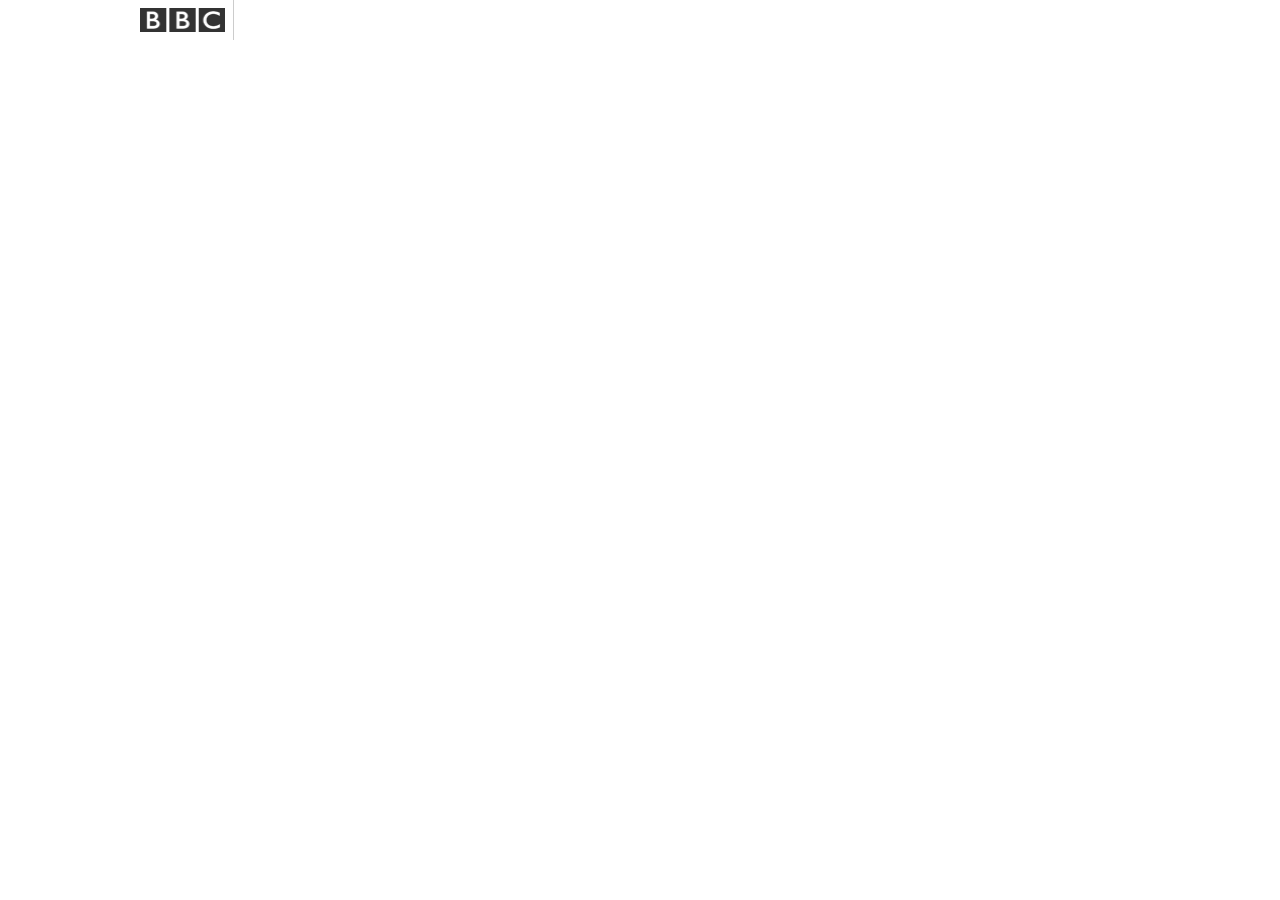
==== 2-css/BBC Clone/index.html @ bed21489 "Second Commit: Added Initialized Apps - Punisher, Mailr, BBC Clone" ====
<html>
    <head>
        <title>Technology - BBC News</title>
        <link rel="icon" href="bbc-blocks-dark.png" type="image/x-icon" height="20px">
        
        <style type="text/css">
            body{
                margin: 0;
                padding: 0;
            }
            #topbar{
                
                width: 1000px;
                margin: 0 auto;
                height: 40px;
            }
            #logo{
                margin: 8px auto;
                float: left;
                margin-right: 8px
            }
            #signin-div{
                
            }
            .topbar-section{
                float: left;
                border-left: 1px #cccccc solid;
                height: 100%;
            }
        </style>
    </head>
    <body>
        <div id="topbar">
        
            <img id="logo" width="85px" src="images/bbc-blocks-dark.png">
            
            <div id="signin-div" class="topbar-section">
                
                
            </div>
            
        </div>
        <div></div>
        <div></div>
             
    </body>
</html>
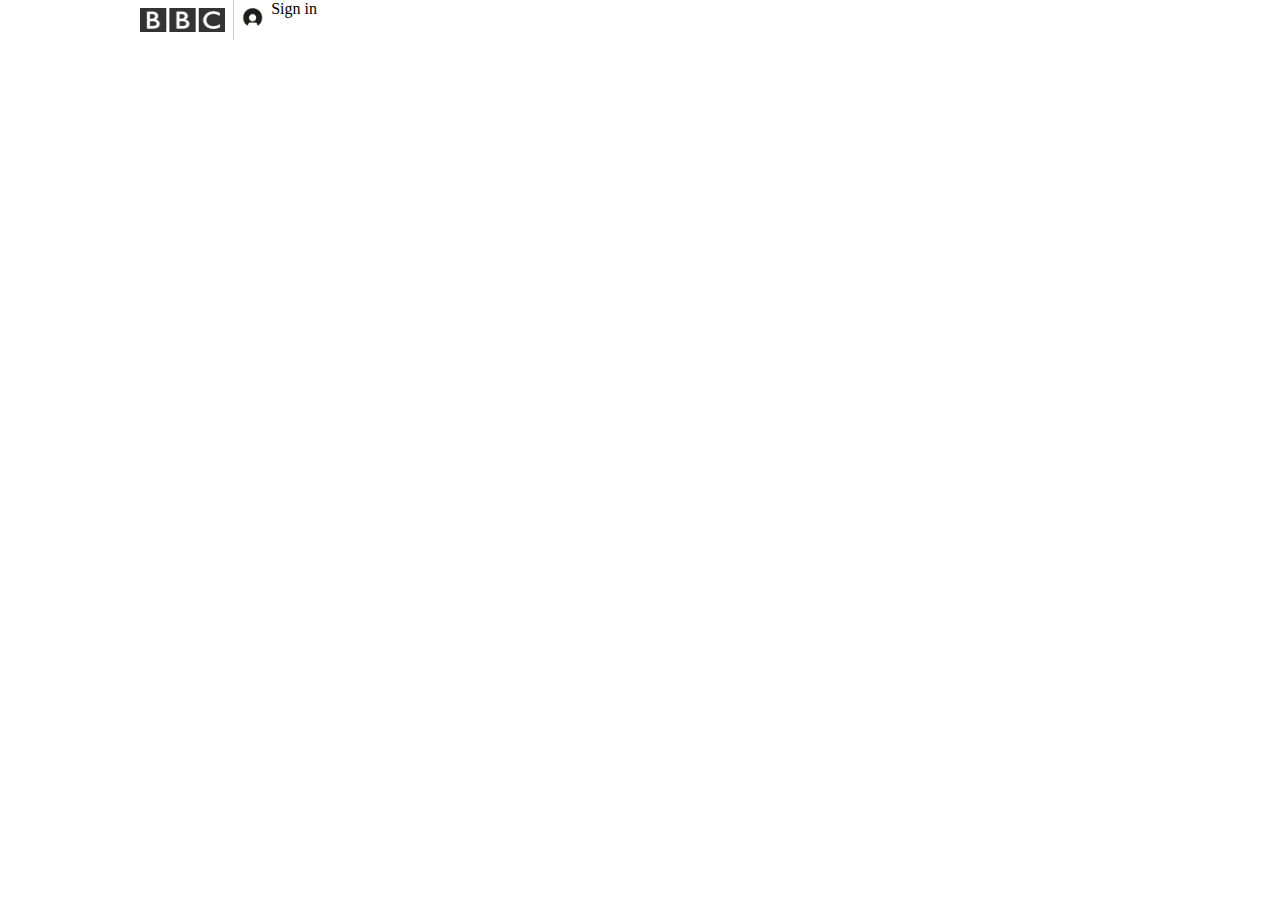
==== commit 9e6007a8: "Made some edits to the BBC index.html - Added BBC favicon and included SignInIcon" ====
--- a/2-css/BBC Clone/index.html
+++ b/2-css/BBC Clone/index.html
@@ -1,7 +1,7 @@
 <html>
     <head>
         <title>Technology - BBC News</title>
-        <link rel="icon" href="bbc-blocks-dark.png" type="image/x-icon" height="20px">
+        <link rel="icon" href="images/BBCicon.ico" type="image/x-icon" height="20px">
         
         <style type="text/css">
             body{
@@ -20,7 +20,12 @@
                 margin-right: 8px
             }
             #signin-div{
-                
+
+            }
+            #signin-image{
+                height: 48%;
+                margin: 8px;15px;
+                float: left;
             }
             .topbar-section{
                 float: left;
@@ -36,6 +41,9 @@
             
             <div id="signin-div" class="topbar-section">
                 
+                <img id="signin-image" src="images/SignInIcon.PNG">
+                
+                Sign in
                 
             </div>
             
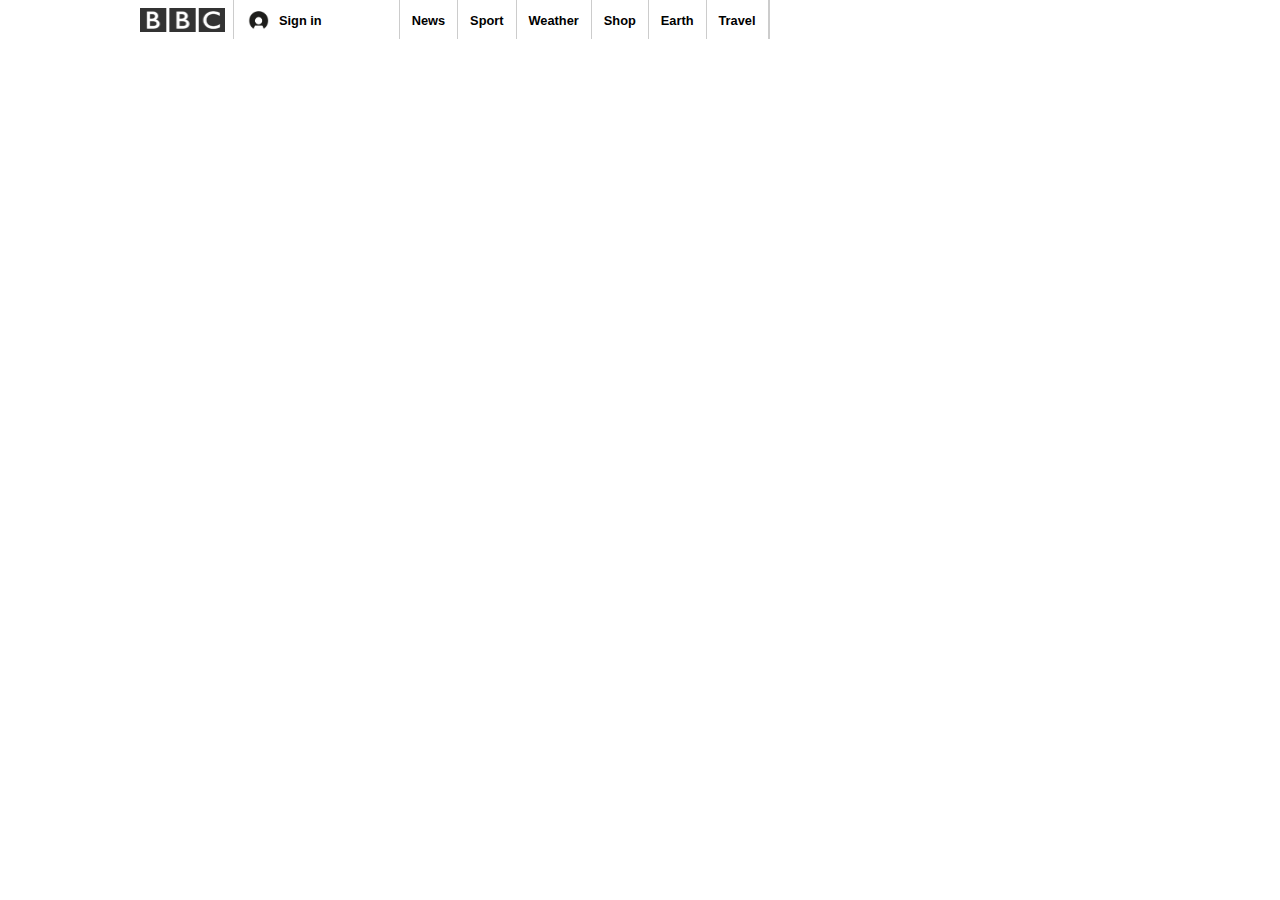
==== commit 5bfd83f1: "Created the Header Bar of my BBC Clone" ====
--- a/2-css/BBC Clone/index.html
+++ b/2-css/BBC Clone/index.html
@@ -7,12 +7,13 @@
             body{
                 margin: 0;
                 padding: 0;
+                font-family: Helvetica, Arial, sans-serif;
             }
             #topbar{
                 
                 width: 1000px;
-                margin: 0 auto;
-                height: 40px;
+                margin: 0px auto;
+                height: 39px;
             }
             #logo{
                 margin: 8px auto;
@@ -20,12 +21,30 @@
                 margin-right: 8px
             }
             #signin-div{
-
+                margin-right: 12px;
             }
             #signin-image{
-                height: 48%;
-                margin: 8px;15px;
+                width: 21px;
+                margin: 11px;8px;
+                margin-right: 10px;
+                margin-left: 14px;
                 float: left;
+            }
+            #signin-text{
+                float: left;
+                font-weight: bold;
+                font-size: 80%;
+                position: relative;
+                top: 13px;
+                margin-right: 65px;
+            }
+            .menu-button{
+                font-weight: bold;
+                font-size: 80%;
+                position: relative;
+                top: 13px;
+                margin: 12px 12px;
+                
             }
             .topbar-section{
                 float: left;
@@ -43,10 +62,48 @@
                 
                 <img id="signin-image" src="images/SignInIcon.PNG">
                 
-                Sign in
+                <span id="signin-text">Sign in</span>
                 
             </div>
-            
+            <div class="topbar-section">
+                
+                <span class="menu-button">News</span>
+
+                
+            </div>
+            <div class="topbar-section">
+                
+                <span class="menu-button">Sport</span>
+
+                
+            </div>
+            <div class="topbar-section">
+                
+                <span class="menu-button">Weather</span>
+
+                
+            </div>
+            <div class="topbar-section">
+                
+                <span class="menu-button">Shop</span>
+                
+            </div>
+            <div class="topbar-section">
+                
+                <span class="menu-button">Earth</span>
+                
+            </div>
+            <div class="topbar-section">
+                
+                <span class="menu-button">Travel</span>
+                
+            </div>
+            <div class="topbar-section">
+                
+            </div>
+            <div class="topbar-section">
+                
+            </div>
         </div>
         <div></div>
         <div></div>
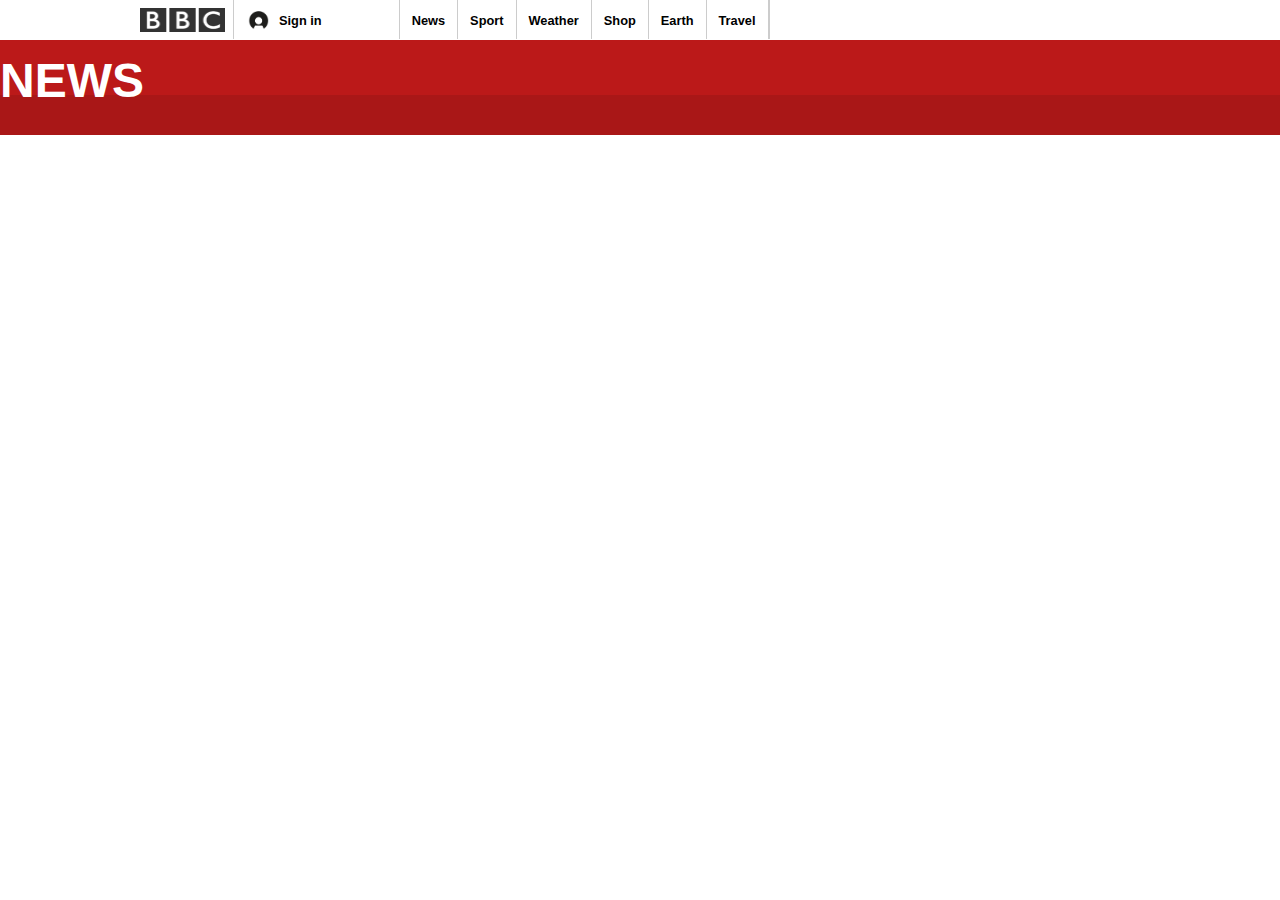
==== commit 03ba0ba3: "Added the new 'News' Menu & Submenu" ====
--- a/2-css/BBC Clone/index.html
+++ b/2-css/BBC Clone/index.html
@@ -43,13 +43,35 @@
                 font-size: 80%;
                 position: relative;
                 top: 13px;
-                margin: 12px 12px;
+                padding: 12px 12px;
                 
             }
             .topbar-section{
                 float: left;
                 border-left: 1px #cccccc solid;
                 height: 100%;
+            }
+            #news-header{
+                float: left;
+                background-color: #BB1919;
+                width: 1500px;
+                margin: 0px;
+                height: 55px;
+                padding: 30px, 50px;
+            }
+            #news-text{
+                color: white;
+                font-weight: bold;
+                font-size: 300%;
+                position: relative;
+                top: 13px;
+            }
+            #submenu{
+                float: left;
+                background-color: #a91717;
+                width: 1500px;
+                margin: 0px;
+                height: 40px;
             }
         </style>
     </head>
@@ -105,8 +127,14 @@
                 
             </div>
         </div>
-        <div></div>
-        <div></div>
+        <div id="news-header">
+        
+            <span id="news-text">NEWS</span>
+        
+        </div>
+        <div id="submenu">
+        
+        </div>
              
     </body>
 </html>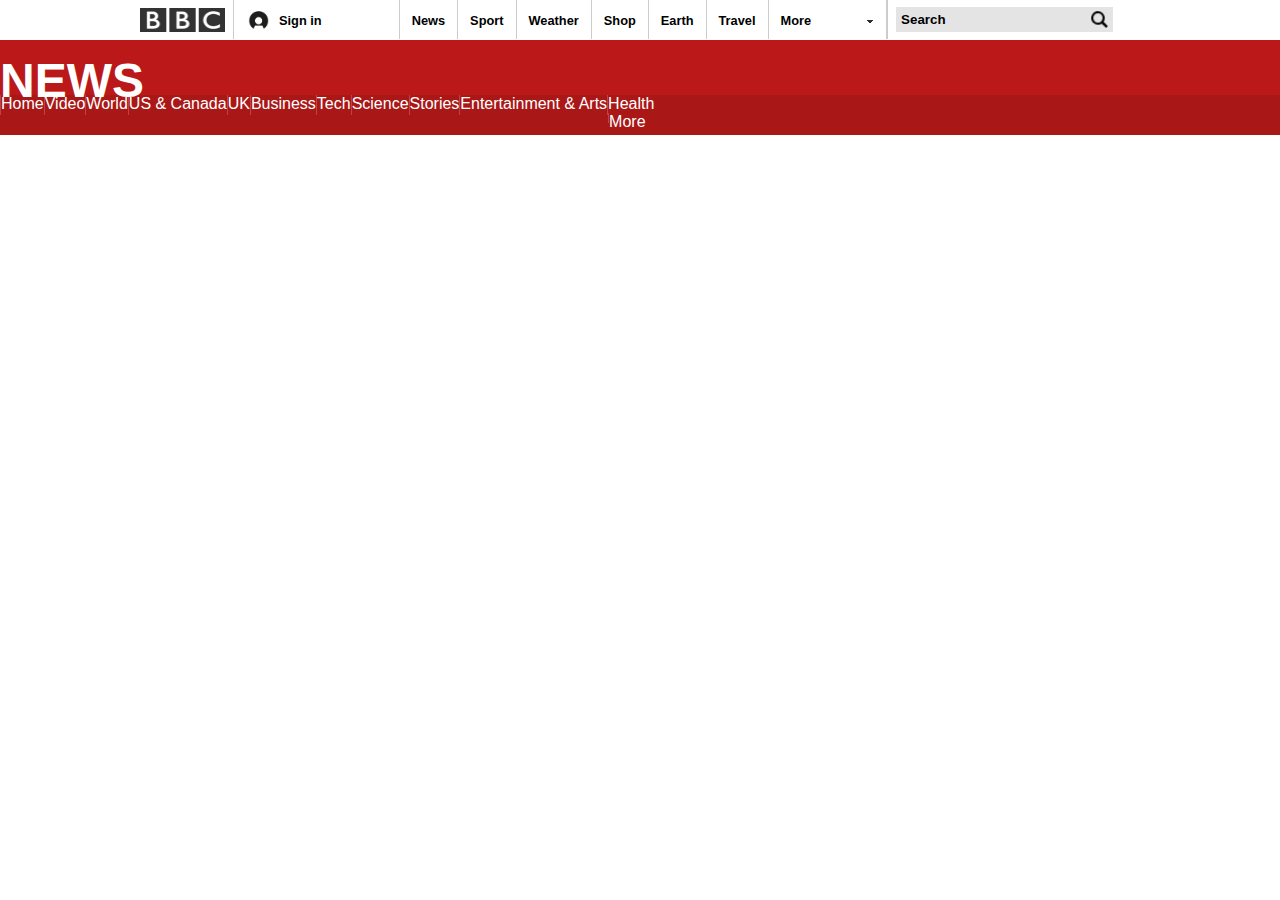
==== commit 1af647f7: "Almost finished top menu bar" ====
--- a/2-css/BBC Clone/index.html
+++ b/2-css/BBC Clone/index.html
@@ -55,7 +55,7 @@
                 float: left;
                 background-color: #BB1919;
                 width: 1500px;
-                margin: 0px;
+                margin: 0px auto;
                 height: 55px;
                 padding: 30px, 50px;
             }
@@ -65,13 +65,48 @@
                 font-size: 300%;
                 position: relative;
                 top: 13px;
+                margin: 0px auto;
             }
             #submenu{
                 float: left;
                 background-color: #a91717;
-                width: 1500px;
+                width: 2000px;
                 margin: 0px;
                 height: 40px;
+                color:  white;
+            }
+            .submenu-section{
+                float: left;
+                border-left: 1px #bb4545 solid;
+                height: 50%;
+            }
+            #more-button{
+                margin-top: 11px;
+                margin-bottom: 11px;
+                margin-right: 8px;
+            }
+            #arrow{
+                float: right;
+                right: -18px;
+                top: -1px;
+                margin-right: 8px;
+            }
+            #search-box{
+                background-color: #E4E4E4;
+                border: none;
+                font-weight: bold;
+                color: black;
+                padding: 5px;
+                margin: 7px;
+                margin-left: 8px;
+                margin-right: 0px;
+                float: left;
+            }
+            #magnifying-glass{
+                margin:7px;
+                margin-left: 0px;
+                height: 25px;
+                
             }
         </style>
     </head>
@@ -122,8 +157,18 @@
             </div>
             <div class="topbar-section">
                 
-            </div>
-            <div class="topbar-section">
+                <span class="menu-button">More</span>
+                <span class="menu-button" id="arrow"><img src="images/more-arrow.PNG"/></span>
+                
+                
+            </div>
+            <div class="topbar-section">
+                
+            </div>
+            <div class="topbar-section">
+                
+                <input id="search-box" type="text" value="Search" placeholder="Search" background-color="e4e4e4">
+                <input type="image" id="magnifying-glass" src="images/magnifying-glass.PNG">
                 
             </div>
         </div>
@@ -133,8 +178,67 @@
         
         </div>
         <div id="submenu">
-        
+            
+            <div class="submenu-section">
+                <div class="submenu-button">
+                    Home
+                </div>
+            </div>
+            <div class="submenu-section">
+                <div class="submenu-button">
+                    Video
+                </div>
+            </div>
+            <div class="submenu-section">
+                <div class="submenu-button">
+                    World
+                </div>
+            </div>
+            <div class="submenu-section">
+                <div class="submenu-button">
+                    US & Canada
+                </div>
+            </div>
+            <div class="submenu-section">
+                <div class="submenu-button">
+                    UK
+                </div>
+            </div>
+            <div class="submenu-section">
+                <div class="submenu-button">
+                    Business
+                </div>
+            </div>
+            <div class="submenu-section">
+                <div class="submenu-button">
+                    Tech
+                </div>
+            </div>
+            <div class="submenu-section">
+                <div class="submenu-button">
+                    Science
+                </div>
+            </div>
+            <div class="submenu-section">
+                <div class="submenu-button">
+                    Stories
+                </div>
+            </div>
+            <div class="submenu-section">
+                <div class="submenu-button">
+                    Entertainment & Arts
+                </div>
+            </div>
+            <div class="submenu-section">
+                <div class="submenu-button">
+                    Health
+                </div>
+            <div class="submenu-section">
+                <div class="submenu-button">
+                    More
+                </div>
+            </div>            
         </div>
-             
+        </div>         
     </body>
 </html>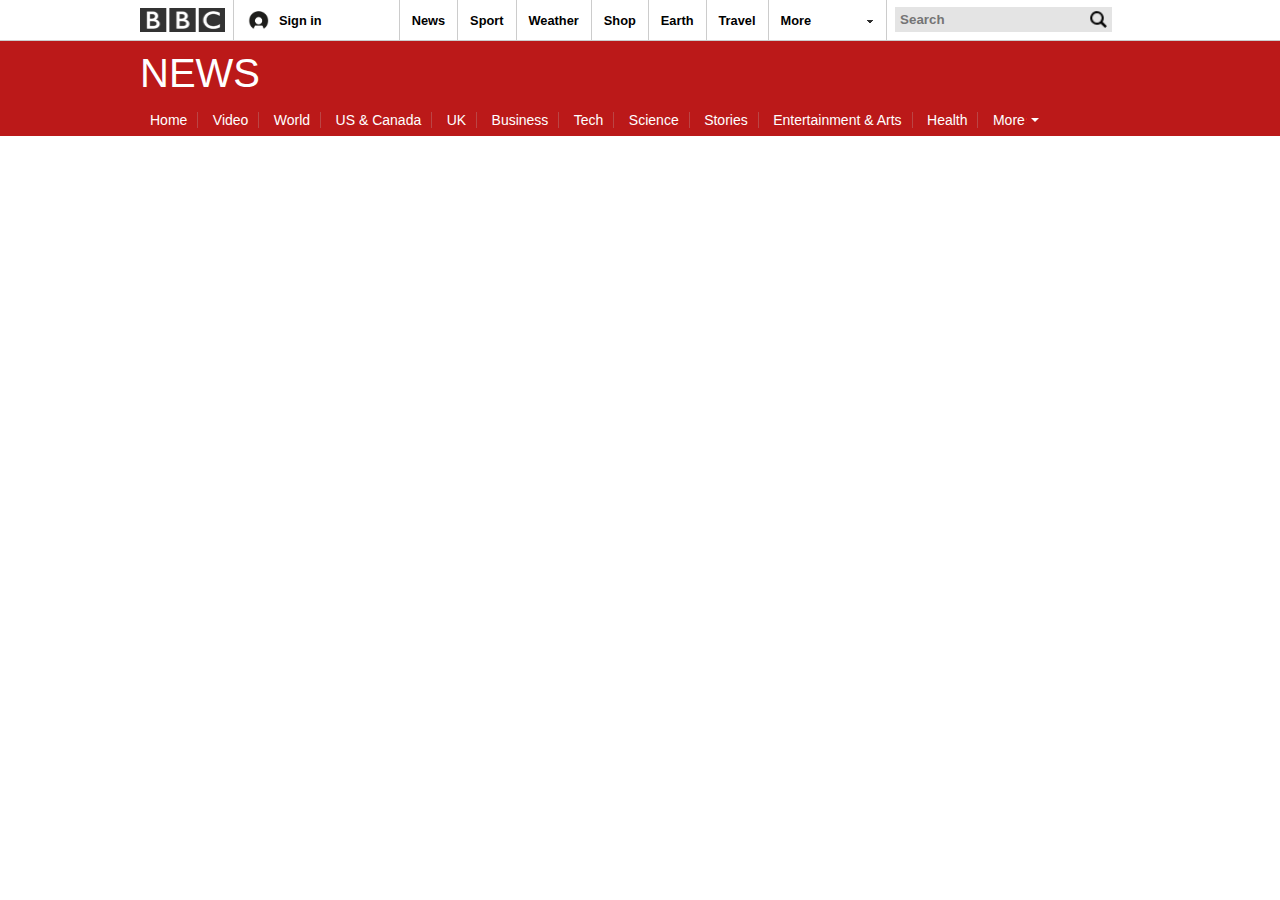
==== commit fc0cd312: "Completed the Menu.  Next step - adding the articles." ====
--- a/2-css/BBC Clone/index.html
+++ b/2-css/BBC Clone/index.html
@@ -13,24 +13,27 @@
                 
                 width: 1000px;
                 margin: 0px auto;
-                height: 39px;
-            }
-            #logo{
+                height: 40px;
+                padding: 0;
+            }
+            #topbar #logo{
                 margin: 8px auto;
                 float: left;
                 margin-right: 8px
-            }
-            #signin-div{
+                
+            }
+            #topbar #signin-div{
                 margin-right: 12px;
-            }
-            #signin-image{
+                margin-bottom: 0;
+            }
+            #topbar #signin-image{
                 width: 21px;
                 margin: 11px;8px;
                 margin-right: 10px;
                 margin-left: 14px;
                 float: left;
             }
-            #signin-text{
+            #topbar #signin-text{
                 float: left;
                 font-weight: bold;
                 font-size: 80%;
@@ -38,7 +41,7 @@
                 top: 13px;
                 margin-right: 65px;
             }
-            .menu-button{
+            #topbar .menu-button{
                 font-weight: bold;
                 font-size: 80%;
                 position: relative;
@@ -46,52 +49,28 @@
                 padding: 12px 12px;
                 
             }
-            .topbar-section{
+            #topbar .topbar-section{
                 float: left;
                 border-left: 1px #cccccc solid;
                 height: 100%;
-            }
-            #news-header{
-                float: left;
-                background-color: #BB1919;
-                width: 1500px;
-                margin: 0px auto;
-                height: 55px;
-                padding: 30px, 50px;
-            }
-            #news-text{
-                color: white;
-                font-weight: bold;
-                font-size: 300%;
-                position: relative;
-                top: 13px;
-                margin: 0px auto;
-            }
-            #submenu{
-                float: left;
-                background-color: #a91717;
-                width: 2000px;
-                margin: 0px;
-                height: 40px;
-                color:  white;
-            }
-            .submenu-section{
-                float: left;
-                border-left: 1px #bb4545 solid;
-                height: 50%;
-            }
-            #more-button{
+                margin: 0;
+            }
+            .clear{
+                clear:both;
+            }
+           
+            #topbar #more-button{
                 margin-top: 11px;
                 margin-bottom: 11px;
                 margin-right: 8px;
             }
-            #arrow{
+            #topbar #arrow{
                 float: right;
                 right: -18px;
                 top: -1px;
                 margin-right: 8px;
             }
-            #search-box{
+            #topbar #search-box{
                 background-color: #E4E4E4;
                 border: none;
                 font-weight: bold;
@@ -102,11 +81,68 @@
                 margin-right: 0px;
                 float: left;
             }
-            #magnifying-glass{
+            #topbar #magnifying-glass{
                 margin:7px;
                 margin-left: 0px;
                 height: 25px;
                 
+            }
+             #menu-bar-container{
+                float: left;
+                background-color: #BB1919;
+                width: 100%;
+                height: 55px;
+                padding: 30px, 50px;
+                border-top: 1px solid #CCCCCC;
+                margin: 0 auto;
+            }
+            #menu-bar-container #menu-bar{
+                width: 1000px;
+                margin: 0 auto;
+            }
+            #menu-bar-container #news-text{
+                color: white;
+                padding: 0;
+                margin: 0;
+                font-size: 40px;
+                font-weight: normal;
+                padding-top: 10px;
+            }
+            #submenu-container{
+                float: left;
+                background-color: #BB1919;
+                width: 100%;
+                margin: 0 auto;
+                height: 40px;
+                color:  white;
+            }
+            #submenu-container #submenu{
+                width: 1000px;
+                margin: 0 auto;
+                height: 50%;
+                padding-top: 6px;
+            }                
+            #submenu a{
+                color: white;
+                text-decoration: none;
+                padding: 0 10px;
+                position: relative;
+                top: 5px;
+                font-size: 14px;
+                border-right: 1px #bb4545 solid;
+            }
+            #submenu a:hover{
+                text-decoration: underline;
+            }
+            #submenu .no-border{
+                border: none;
+            }
+            #submenu img{
+                padding: 0;
+                margin: 0;
+                position: relative;
+                top: 9px;
+                right: 13px;
             }
         </style>
     </head>
@@ -164,81 +200,49 @@
             </div>
             <div class="topbar-section">
                 
-            </div>
-            <div class="topbar-section">
-                
-                <input id="search-box" type="text" value="Search" placeholder="Search" background-color="e4e4e4">
+                <input id="search-box" type="text" placeholder="Search" background-color="e4e4e4">
                 <input type="image" id="magnifying-glass" src="images/magnifying-glass.PNG">
                 
             </div>
         </div>
-        <div id="news-header">
-        
-            <span id="news-text">NEWS</span>
-        
-        </div>
-        <div id="submenu">
+        
+        <div class="clear"></div>
+        
+        <div id="menu-bar-container">
+        
+            <div id="menu-bar">
+            <h1 id="news-text">NEWS</h1>
+            </div>
+        </div>
+        
+        <div class="clear"></div>
+
+        <div id="submenu-container">
             
-            <div class="submenu-section">
-                <div class="submenu-button">
-                    Home
-                </div>
-            </div>
-            <div class="submenu-section">
-                <div class="submenu-button">
-                    Video
-                </div>
-            </div>
-            <div class="submenu-section">
-                <div class="submenu-button">
-                    World
-                </div>
-            </div>
-            <div class="submenu-section">
-                <div class="submenu-button">
-                    US & Canada
-                </div>
-            </div>
-            <div class="submenu-section">
-                <div class="submenu-button">
-                    UK
-                </div>
-            </div>
-            <div class="submenu-section">
-                <div class="submenu-button">
-                    Business
-                </div>
-            </div>
-            <div class="submenu-section">
-                <div class="submenu-button">
-                    Tech
-                </div>
-            </div>
-            <div class="submenu-section">
-                <div class="submenu-button">
-                    Science
-                </div>
-            </div>
-            <div class="submenu-section">
-                <div class="submenu-button">
-                    Stories
-                </div>
-            </div>
-            <div class="submenu-section">
-                <div class="submenu-button">
-                    Entertainment & Arts
-                </div>
-            </div>
-            <div class="submenu-section">
-                <div class="submenu-button">
-                    Health
-                </div>
-            <div class="submenu-section">
-                <div class="submenu-button">
-                    More
-                </div>
-            </div>            
-        </div>
-        </div>         
+            <div id="submenu">
+                <a href="">Home</a>
+                <a href="">Video</a>
+                <a href="">World</a>
+                <a href="">US & Canada</a>
+                <a href="">UK</a>
+                <a href="">Business</a>
+                <a href="">Tech</a>
+                <a href="">Science</a>
+                <a href="">Stories</a>
+                <a href="">Entertainment & Arts</a>
+                <a href="">Health</a>
+             <!--   <a href="">In Pictures</a>
+                <a href="">Reality Check</a>
+                <a href="">World News TV</a>
+                <a href="">Health</a>
+-->
+                <a href="" class="no-border">More</a>
+                <img src="images/submenu-more-arrow.PNG"/>
+        </div>
+        </div>
+        
+        <div class="clear"></div>
+        
+        <div id="main-article"></div>
     </body>
 </html>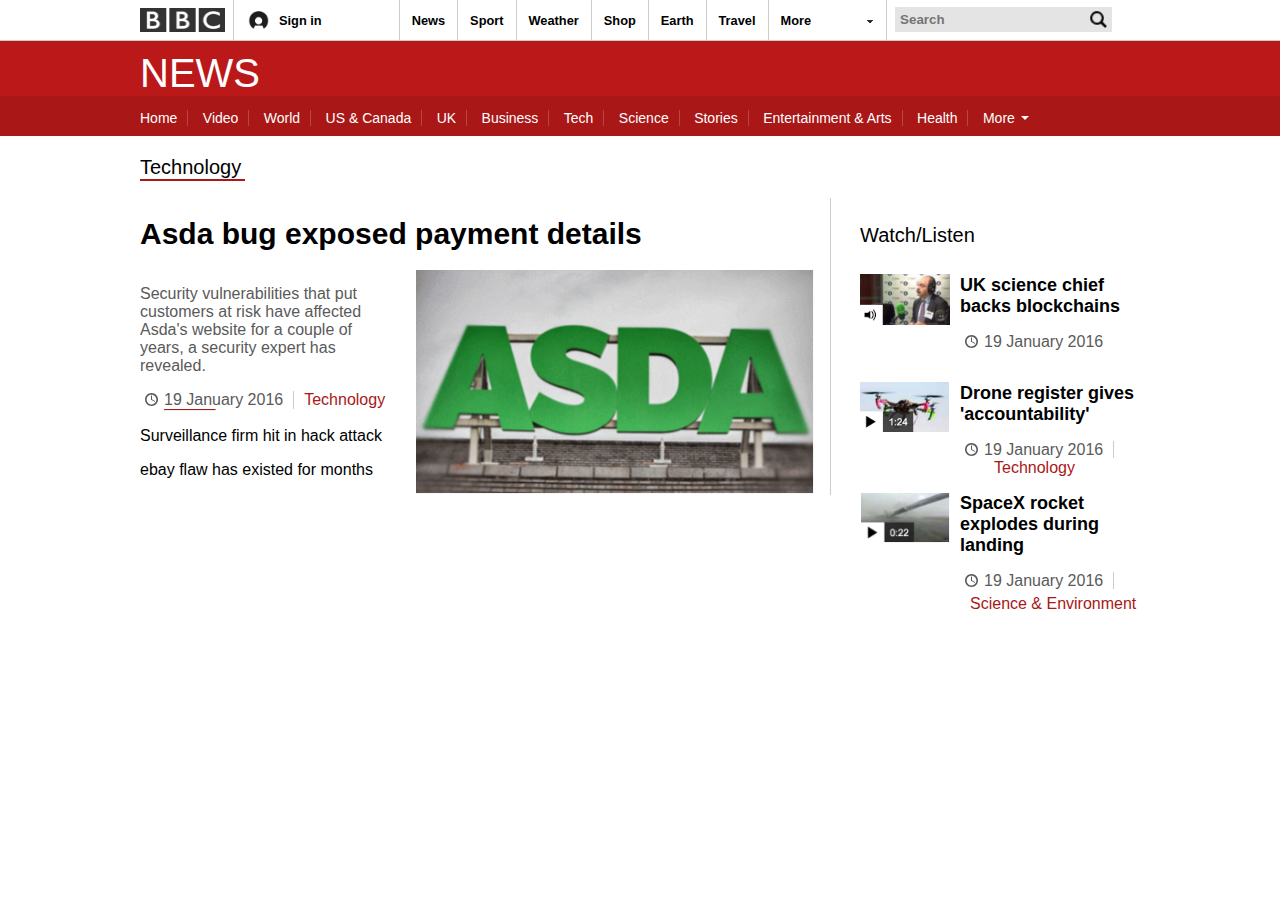
==== commit 513681b4: "Almost finished with BBC Clone" ====
--- a/2-css/BBC Clone/index.html
+++ b/2-css/BBC Clone/index.html
@@ -9,6 +9,14 @@
                 padding: 0;
                 font-family: Helvetica, Arial, sans-serif;
             }
+            a{
+                text-decoration: none;
+                color: black;
+            }
+            a:hover{
+                color: #1167a8;
+                text-decoration: none;
+            }
             #topbar{
                 
                 width: 1000px;
@@ -25,6 +33,9 @@
             #topbar #signin-div{
                 margin-right: 12px;
                 margin-bottom: 0;
+            }
+            #topbar #signin-div:hover{
+                border-bottom-color: #1188BB;
             }
             #topbar #signin-image{
                 width: 21px;
@@ -47,6 +58,10 @@
                 position: relative;
                 top: 13px;
                 padding: 12px 12px;
+                
+            }
+            .menu-button a{
+               color: black;
                 
             }
             #topbar .topbar-section{
@@ -110,7 +125,7 @@
             }
             #submenu-container{
                 float: left;
-                background-color: #BB1919;
+                background-color: #A91717;
                 width: 100%;
                 margin: 0 auto;
                 height: 40px;
@@ -120,8 +135,7 @@
                 width: 1000px;
                 margin: 0 auto;
                 height: 50%;
-                padding-top: 6px;
-            }                
+            }
             #submenu a{
                 color: white;
                 text-decoration: none;
@@ -132,7 +146,8 @@
                 border-right: 1px #bb4545 solid;
             }
             #submenu a:hover{
-                text-decoration: underline;
+                padding-bottom: 6px; 
+                border-bottom: 4px white solid;
             }
             #submenu .no-border{
                 border: none;
@@ -143,6 +158,118 @@
                 position: relative;
                 top: 9px;
                 right: 13px;
+            }
+            #page-container{
+                width: 1000px;
+                margin: 0 auto;
+                
+            }
+            #main-article{
+            }
+            h2{
+                font-weight: normal;
+                margin-top: 20px;
+                font-size: 20px;
+                border-bottom: 2px solid #a91717;
+                width: 105px;
+            }
+            h3 a{
+                color: black;
+                font-size: 30px;
+                
+            }
+            #article-container{
+                float: left;
+                width: 680px;
+                border-right: 1px solid #CCCCCC;
+                padding-right: 10px;
+            }
+            #article-summary{
+                color: #5a5a5a;
+                width: 260px;
+                float: left;
+            }
+            .clock{
+                
+                position: relative;
+                margin-right: 2px;
+                top: -3px;
+                float: left;
+            }
+            .topic-link{
+                
+                text-decoration: none;
+                color: #a91717;
+                border-left: 1px solid #CCCCCC;
+                padding-left: 10px;
+                float: left;
+                
+            }
+            #article-summary a:hover{
+                
+                color: #1167a8;
+                text-decoration: none;
+            }
+            #article-summary .date{
+                padding-right: 10px;
+                float: left;
+            }
+            .date{
+                padding-right: 10px;
+                color: #5a5a5a;
+            }
+            #main-article-image{
+                width: 400px;
+                margin-left: 15px;
+            }
+            #article-hr{
+                
+                border-top: 1px solid #a91717;
+                width: 50px;
+                
+            }
+            .article-link{
+                color: black;
+                text-decoration: none;
+            }
+            
+            #ad-container{
+                margin: 25 auto;
+                width: 750px;
+            }
+            #ad1{
+            }
+            #watch-listen{
+                width: 280px;
+                float: right;
+            }
+            h4{
+                font-weight: normal;
+                font-size: 20px;
+            }
+            .article-side-image {
+                float: left;
+                width: 90px;
+            }
+            .watch-listen-link{
+                text-decoration: none;
+                color: black;
+                font-weight: bold;
+                font-size: 18px;
+            }
+            .side-article{
+                float: right;
+                width: 180px;
+                position: relative;
+                top: -15px;
+            }
+            .no-border{
+                border-left: none;
+                padding: none;
+            }
+            .border-right{
+                border-right: 1px solid #CCCCCC;
+
             }
         </style>
     </head>
@@ -160,40 +287,40 @@
             </div>
             <div class="topbar-section">
                 
-                <span class="menu-button">News</span>
-
-                
-            </div>
-            <div class="topbar-section">
-                
-                <span class="menu-button">Sport</span>
-
-                
-            </div>
-            <div class="topbar-section">
-                
-                <span class="menu-button">Weather</span>
-
-                
-            </div>
-            <div class="topbar-section">
-                
-                <span class="menu-button">Shop</span>
-                
-            </div>
-            <div class="topbar-section">
-                
-                <span class="menu-button">Earth</span>
-                
-            </div>
-            <div class="topbar-section">
-                
-                <span class="menu-button">Travel</span>
-                
-            </div>
-            <div class="topbar-section">
-                
-                <span class="menu-button">More</span>
+                <span class="menu-button"><a>News</a></span>
+
+                
+            </div>
+            <div class="topbar-section">
+                
+                <span class="menu-button"><a>Sport</a></span>
+
+                
+            </div>
+            <div class="topbar-section">
+                
+                <span class="menu-button"><a>Weather</a></span>
+
+                
+            </div>
+            <div class="topbar-section">
+                
+                <span class="menu-button"><a>Shop</a></span>
+                
+            </div>
+            <div class="topbar-section">
+                
+                <span class="menu-button"><a>Earth</a></span>
+                
+            </div>
+            <div class="topbar-section">
+                
+                <span class="menu-button"><a>Travel</a></span>
+                
+            </div>
+            <div class="topbar-section">
+                
+                <span class="menu-button"><a>More</a></span>
                 <span class="menu-button" id="arrow"><img src="images/more-arrow.PNG"/></span>
                 
                 
@@ -220,7 +347,7 @@
         <div id="submenu-container">
             
             <div id="submenu">
-                <a href="">Home</a>
+                <a href="" style="padding-left: 0px">Home</a>
                 <a href="">Video</a>
                 <a href="">World</a>
                 <a href="">US & Canada</a>
@@ -243,6 +370,101 @@
         
         <div class="clear"></div>
         
-        <div id="main-article"></div>
+        <div id="page-container">
+        
+            <!--Remove Ad & Form
+
+        <div id="page-container">
+            <div id="ad-container">
+                <a href=""><div id="ad1">
+
+                    <img src="images/ad1.PNG"/>
+
+                </div></a>
+            </div>
+        
+        
+            <div id="main-article">
+                
+                <a href=""><h2>Ex-Trump aide denies being Russian agent</h2></a>
+                <p>Documents show the FBI believed Carter Page was "collaborating and conspiring" with Russia in 2016.</p>
+        
+            </div>
+        </div>
+  -->  
+            
+            <div id="main-article">
+        
+                <h2>Technology</h2>
+                
+                <div id="article-container">
+                
+                <h3><a href="">Asda bug exposed payment details</a></h3>
+                
+                    <div id="article-summary">
+                        
+                        <p>Security vulnerabilities that put customers at risk have affected Asda's website for a couple of years, a security expert has revealed.
+                        </p>
+
+                        <p>
+                        <img class="clock" src="images/Clock.PNG"> <span class="date border-right">19 January 2016</span><a class="topic-link no-border" href="">Technology</a>
+                        </p>
+                        
+                        <hr align="left" id="article-hr">
+                        
+                        <p><a class="article-link" href="">Surveillance firm hit in hack attack</a></p>
+                        <p><a class="article-link" href="">ebay flaw has existed for months</a></p>
+                        
+                    </div>
+                    <img id="main-article-image" src="images/ASDA.PNG">
+                </div>
+            </div>
+            <div id="watch-listen">
+                <h4>Watch/Listen</h4>
+                
+                <img class="article-side-image" src="images/watch-listen1.PNG">
+                
+                <div class="side-article">
+                
+                    <p><a class="watch-listen-link" href="">UK science chief backs blockchains</a>
+                    </p>
+
+                    <p>
+                    <img class="clock" src="images/Clock.PNG"> <span class="date">19 January 2016</span>
+                    </p>
+                    
+                </div>
+                
+                <div class="clear"></div>
+                
+                <img class="article-side-image" src="images/watch-listen2.PNG">
+                
+                <div class="side-article">
+                
+                    <p><a class="watch-listen-link" href="">Drone register gives 'accountability'</a>
+                    </p>
+
+                    <p>
+                    <img class="clock" src="images/Clock.PNG"> <span class="date border-right">19 January 2016</span><br><a class="topic-link no-border" href="">Technology</a>
+                    </p>
+                    
+                </div>
+                
+                <div class="clear"></div>
+                
+                <img class="article-side-image" src="images/watch-listen3.PNG">
+                
+                <div class="side-article">
+                
+                    <p><a class="watch-listen-link" href="">SpaceX rocket explodes during landing</a>
+                    </p>
+
+                    <p>
+                    <img class="clock" src="images/Clock.PNG"> <span class="date border-right">19 January 2016</span><br><a class="topic-link no-border" href="">Science & Environment</a>
+                    </p>
+                    
+                </div>
+            </div>
+        </div>
     </body>
 </html>